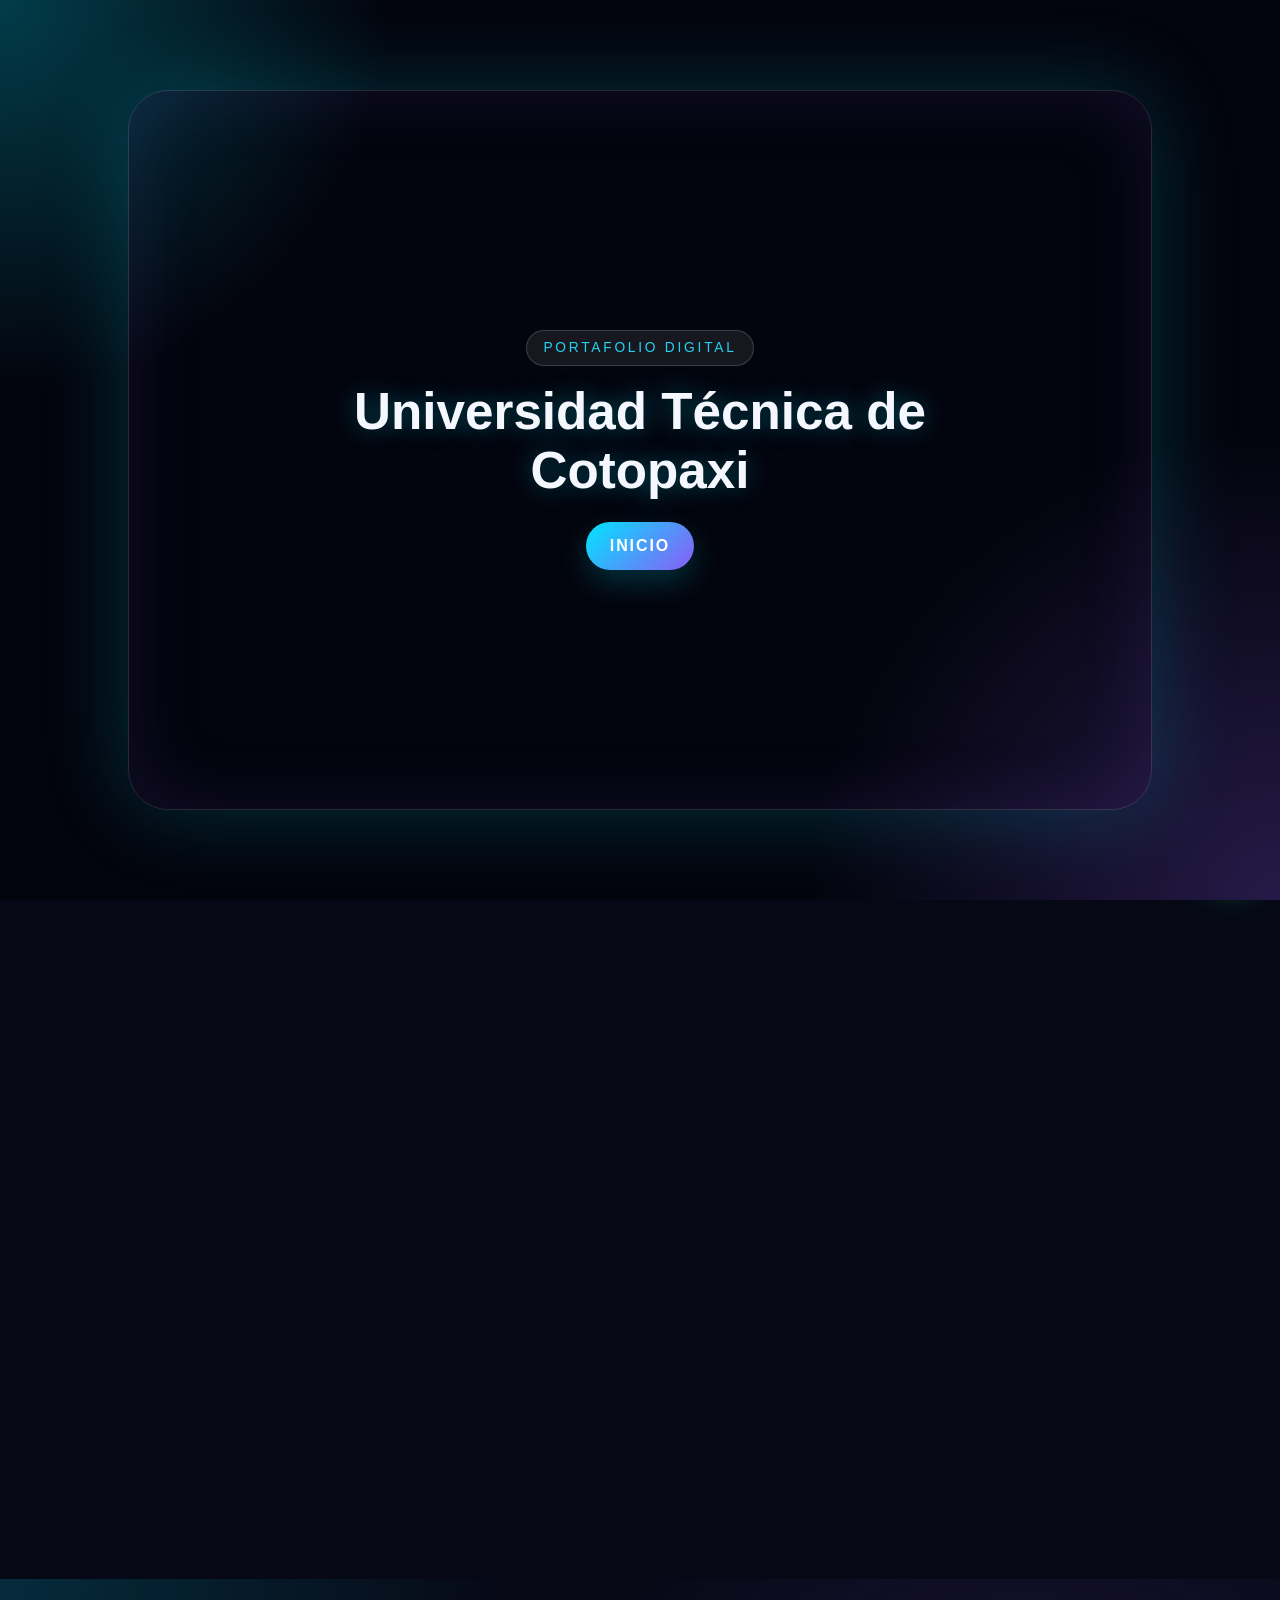
==== index.html @ c407925a "Primer intento" ====
<!DOCTYPE html>
<html lang="es">
  <head>
    <meta charset="UTF-8" />
    <meta name="viewport" content="width=device-width, initial-scale=1.0" />
    <meta name="description" content="Portafolio personal de Ingeniería en Software" />
    <title>Portafolio Personal</title>
    <link rel="stylesheet" href="style.css" />
  </head>
  <body>
    <canvas id="particles"></canvas>

    <section class="welcome-screen" aria-label="Pantalla de bienvenida">
      <div class="welcome-glow"></div>
      <div class="welcome-content reveal visible">
        <span class="welcome-badge">Portafolio digital</span>
        <h1>Universidad Técnica de Cotopaxi</h1>
        <button class="start-btn" type="button">INICIO</button>
      </div>
    </section>

    <div class="page-shell">
      <header class="main-header">
        <a class="brand" href="#inicio">Portafolio</a>
        <nav class="nav-links">
          <a href="#inicio">Inicio</a>
          <a href="#informacion">Información</a>
          <a href="#aprendizaje">Aprendizaje</a>
          <a href="#contacto">Contacto</a>
        </nav>
        <button class="theme-toggle" id="theme-toggle" type="button">Personalizar</button>
      </header>

      <div class="theme-panel" id="theme-panel">
        <h3>Selector de temas</h3>
        <label>
          Fondo
          <input id="background-color" type="color" />
        </label>
        <label>
          Botones
          <input id="button-color" type="color" />
        </label>
        <label>
          Texto
          <input id="text-color" type="color" />
        </label>
        <label>
          Tema
          <select id="theme-select">
            <option value="dark">Oscuro</option>
            <option value="light">Claro</option>
          </select>
        </label>
        <button id="save-theme" type="button">Guardar diseño</button>
      </div>

      <main id="inicio">
        <section class="section hero reveal">
          <div>
            <span class="eyebrow">Ingeniería en Software</span>
            <h2>Anthony Elian Satuquinga Tituaña</h2>
            <p class="career">Estudiante de Ingeniería en Software</p>
            <p class="university">Universidad Técnica de Cotopaxi</p>
            <p>
              Soy una persona apasionada por la tecnología, el desarrollo de software y la resolución de problemas mediante soluciones creativas .
            </p>
            <div class="hero-list">
              <div>📍 Ciudad: Pillaro, Ecuador</div>
              <div>📧 Correo: anthoy.satuquinga3982@utc.edu.ec</div>
              <div>📞 Teléfono: +593 998 618 385</div>
            </div>
            <div class="actions">
              <a class="btn" href="#informacion">Más información</a>
              <a class="btn secondary" href="#aprendizaje">Aprendizaje</a>
            </div>
          </div>

          <div class="hero-card">
            <div class="photo-frame">
              <span class="code-float code-1">&lt;/&gt;</span>
              <span class="code-float code-2">{ }</span>
              <span class="code-float code-3">npm</span>
              <div style="text-align:center; color:var(--muted);">
                <strong>Tu foto aquí</strong>
                <p style="margin-top:0.5rem;">Reemplaza esta sección con una imagen personal.</p>
              </div>
            </div>
            <div class="card-body">
              <h3>Información personal</h3>
              <ul>
                <li>• Nombre completo: Anthony Elian Satuquinga Tituaña</li>
                <li>• Carrera: Ingeniería en Software</li>
                <li>• Universidad: Universidad Técnica de Cotopaxi</li>
                <li>• Redes: GitHub • LinkedIn • Instagram</li>
              </ul>
            </div>
          </div>
        </section>

        <section class="section reveal" id="informacion">
          <div class="section-heading">
            <h2>Información personal</h2>
            <button class="btn" type="button" id="info-toggle">MÁS INFORMACIÓN</button>
          </div>
          <div class="info-grid" id="info-grid">
            <article class="info-card">
              <h3>Presentación personal</h3>
              <p>Me considero un estudiante comprometido, curioso y enfocado en construir soluciones tecnológicas útiles, limpias y eficientes.</p>
            </article>
            <article class="info-card">
              <h3>Objetivos</h3>
              <p>Desarrollar soluciones mediante programación, diseño de software y trabajo colaborativo para impactar positivamente en proyectos reales.</p>
            </article>
            <article class="info-card">
              <h3>Perfil profesional</h3>
              <p>Interés en backend, cyberseguridad, bases de datos y automatización con enfoque en calidad, seguridad y experiencia de usuario.</p>
            </article>
            <article class="info-card">
              <h3>Intereses</h3>
              <p>Inteligencia artificial, desarrollo web, ciberseguridad, arquitectura de software, innovación y emprendimiento tecnológico.</p>
            </article>
            <article class="info-card">
              <h3>Habilidades técnicas</h3>
              <p>HTML, CSS, JavaScript, Python, lógica de programación, pensamiento crítico, resolución de problemas y aprendizaje continuo.</p>
            </article>
            <article class="info-card">
              <h3>Lenguajes de programación</h3>
              <p>JavaScript, Python, Java, C++ y SQL.</p>
            </article>
            <article class="info-card">
              <h3>Bases de datos</h3>
              <p>MySQL, PostgreSQL y diseño de modelos relacionales.</p>
            </article>
            <article class="info-card">
              <h3>Herramientas utilizadas</h3>
              <p>VS Code, Git, GitHub, Figma, Node.js, Bootstrap y herramientas de gestión de proyectos.</p>
            </article>
          </div>
        </section>

        <section class="section reveal" id="aprendizaje">
          <div class="section-heading">
            <h2>Aprendizaje</h2>
            <button class="btn" type="button" id="unit-toggle-main">APRENDIZAJE</button>
          </div>
          <div class="unit-grid" id="unit-grid">
            <article class="unit-card">
              <h3>Unidad 1</h3>
              <p>Introducción a los fundamentos del desarrollo de software y la lógica computacional.</p>
              <button class="unit-toggle" data-target="unit1" type="button">Ver más</button>
              <div class="unit-details" id="unit1">
                <h4>Detalles de la unidad</h4>
                <ul>
                  <li>Introducción</li>
                  <li>Temas aprendidos</li>
                  <li>Actividades</li>
                  <li>Prácticas</li>
                  <li>Conclusiones</li>
                  <li>Evidencias</li>
                  <li>Imágenes</li>
                  <li>Archivos</li>
                </ul>
              </div>
            </article>

            <article class="unit-card">
              <h3>Unidad 2</h3>
              <p>Aplicación de metodologías y herramientas para construir soluciones más complejas.</p>
              <button class="unit-toggle" data-target="unit2" type="button">Ver más</button>
              <div class="unit-details" id="unit2">
                <h4>Detalles de la unidad</h4>
                <ul>
                  <li>Introducción</li>
                  <li>Temas aprendidos</li>
                  <li>Proyectos</li>
                  <li>Ejercicios</li>
                  <li>Conclusiones</li>
                  <li>Imágenes</li>
                  <li>Archivos</li>
                </ul>
              </div>
            </article>

            <article class="unit-card">
              <h3>Unidad 3</h3>
              <p>Desarrollo de proyectos integradores con enfoque en la presentación y documentación.</p>
              <button class="unit-toggle" data-target="unit3" type="button">Ver más</button>
              <div class="unit-details" id="unit3">
                <h4>Detalles de la unidad</h4>
                <ul>
                  <li>Introducción</li>
                  <li>Temas aprendidos</li>
                  <li>Proyecto final</li>
                  <li>Conclusiones</li>
                  <li>Galería</li>
                  <li>Documentos</li>
                </ul>
              </div>
            </article>
          </div>
        </section>

        <section class="section reveal" id="contacto">
          <div class="contact-card">
            <div>
              <h3>Contacto</h3>
              <p>Correo: anthony.satuquinga3982@utc.edu.ec</p>
              <p>Teléfono: +593 998 618 385</p>
              <p>Ciudad: Pillaro, Ecuador</p>
            </div>
            <a class="btn" href="https://wa.me/593998618385" target="_blank" rel="noopener">Contactar por WhatsApp</a>
          </div>
        </section>
      </main>
    </div>

    <a class="whatsapp-fab" href="https://wa.me/593998618385" target="_blank" rel="noopener" aria-label="Abrir WhatsApp">
      <svg viewBox="0 0 24 24" xmlns="http://www.w3.org/2000/svg">
        <path d="M17.472 14.382c-.297-.149-1.758-.867-2.03-.967-.272-.099-.47-.149-.669.149-.198.297-.768.967-.94 1.165-.173.198-.347.223-.644.074-.297-.149-1.255-.463-2.39-1.475-.883-.788-1.48-1.761-1.653-2.059-.173-.297-.018-.458.13-.606.134-.133.297-.347.446-.521.149-.174.199-.297.299-.495.099-.198.05-.372-.025-.521-.074-.149-.669-1.612-.916-2.207-.242-.579-.487-.5 -.669 -.51 -.173 -.008 -.372 -.01 -.571 -.01 -.198 0 -.52 .074 -.792 .372 -.272 .297 -1.04 1.016 -1.04 2.479 0 1.462 

    <script src="script.js"></script>
  </body>
</html>
---- style.css ----
/* Reset y variables globales */
:root {
  --bg: #060816;
  --bg-soft: rgba(7, 12, 25, 0.75);
  --panel: rgba(10, 18, 35, 0.72);
  --panel-strong: rgba(11, 22, 40, 0.85);
  --text: #f5f7ff;
  --muted: #94a3b8;
  --accent: #00e5ff;
  --accent-2: #8b5cf6;
  --accent-3: #22d3ee;
  --border: rgba(255, 255, 255, 0.14);
  --shadow: 0 24px 60px rgba(0, 0, 0, 0.35);
  --radius: 24px;
}

* {
  box-sizing: border-box;
  margin: 0;
  padding: 0;
}

html {
  scroll-behavior: smooth;
}

body {
  font-family: 'Segoe UI', Tahoma, Geneva, Verdana, sans-serif;
  color: var(--text);
  background:
    radial-gradient(circle at top left, rgba(0, 229, 255, 0.16), transparent 25%),
    radial-gradient(circle at 80% 20%, rgba(139, 92, 246, 0.2), transparent 30%),
    var(--bg);
  min-height: 100vh;
  overflow-x: hidden;
  transition: background 0.4s ease, color 0.4s ease;
}

body.light {
  --bg: #f4f7ff;
  --bg-soft: rgba(255, 255, 255, 0.75);
  --panel: rgba(255, 255, 255, 0.76);
  --panel-strong: rgba(247, 249, 255, 0.88);
  --text: #0c1124;
  --muted: #4b5871;
  --border: rgba(12, 17, 36, 0.14);
  --shadow: 0 20px 50px rgba(41, 65, 97, 0.16);
}

body::before {
  content: '';
  position: fixed;
  inset: 0;
  background-image:
    linear-gradient(rgba(255, 255, 255, 0.04) 1px, transparent 1px),
    linear-gradient(90deg, rgba(255, 255, 255, 0.04) 1px, transparent 1px);
  background-size: 36px 36px;
  mask-image: linear-gradient(to bottom, rgba(0, 0, 0, 0.8), transparent 90%);
  pointer-events: none;
  z-index: 0;
}

body::after {
  content: '';
  position: fixed;
  inset: 0;
  background: repeating-linear-gradient(120deg, transparent, transparent 35px, rgba(0, 229, 255, 0.03) 35px, rgba(0, 229, 255, 0.03) 36px);
  pointer-events: none;
  z-index: 0;
}

a {
  color: inherit;
  text-decoration: none;
}

button,
input,
select {
  font: inherit;
}

canvas#particles {
  position: fixed;
  inset: 0;
  width: 100%;
  height: 100%;
  z-index: 0;
  pointer-events: none;
  opacity: 0.9;
}

.welcome-screen {
  position: fixed;
  inset: 0;
  display: grid;
  place-items: center;
  background:
    radial-gradient(circle at top left, rgba(0, 229, 255, 0.25), transparent 25%),
    radial-gradient(circle at bottom right, rgba(139, 92, 246, 0.25), transparent 30%),
    #03040d;
  z-index: 20;
  transition: opacity 0.7s ease, visibility 0.7s ease;
}

body.welcome-done .welcome-screen {
  opacity: 0;
  visibility: hidden;
  pointer-events: none;
}

.welcome-glow {
  position: absolute;
  inset: 10%;
  border-radius: 40px;
  border: 1px solid rgba(255, 255, 255, 0.15);
  box-shadow: 0 0 90px rgba(0, 229, 255, 0.2), inset 0 0 80px rgba(139, 92, 246, 0.12);
  animation: pulseGlow 5s ease-in-out infinite;
}

.welcome-content {
  position: relative;
  text-align: center;
  padding: 3rem;
  max-width: 720px;
  z-index: 2;
}

.welcome-badge {
  display: inline-block;
  padding: 0.6rem 1rem;
  margin-bottom: 1rem;
  border-radius: 999px;
  border: 1px solid rgba(255, 255, 255, 0.16);
  background: rgba(255, 255, 255, 0.08);
  color: var(--accent-3);
  letter-spacing: 0.2em;
  text-transform: uppercase;
  font-size: 0.86rem;
}

.welcome-content h1 {
  font-size: clamp(2rem, 4vw, 3.4rem);
  margin-bottom: 1.4rem;
  text-shadow: 0 0 24px rgba(0, 229, 255, 0.35);
}

.start-btn,
.btn,
.unit-toggle,
.theme-toggle,
.theme-panel button {
  position: relative;
  overflow: hidden;
  border: none;
  cursor: pointer;
  transition: transform 0.25s ease, box-shadow 0.25s ease, background 0.25s ease;
}

.start-btn,
.btn {
  display: inline-flex;
  align-items: center;
  justify-content: center;
  gap: 0.6rem;
  background: linear-gradient(135deg, var(--accent), var(--accent-2));
  color: white;
  padding: 0.95rem 1.5rem;
  border-radius: 999px;
  box-shadow: 0 12px 30px rgba(0, 229, 255, 0.2);
  font-weight: 700;
  letter-spacing: 0.12em;
  text-transform: uppercase;
}

.start-btn:hover,
.btn:hover,
.unit-toggle:hover,
.theme-toggle:hover,
.theme-panel button:hover {
  transform: translateY(-3px) scale(1.01);
  box-shadow: 0 16px 36px rgba(0, 229, 255, 0.26);
}

.start-btn::before,
.btn::before,
.unit-toggle::before,
.theme-toggle::before,
.theme-panel button::before {
  content: '';
  position: absolute;
  inset: -2px;
  border-radius: inherit;
  background: linear-gradient(90deg, transparent, rgba(255, 255, 255, 0.28), transparent);
  transform: translateX(-120%);
  transition: transform 0.45s ease;
}

.start-btn:hover::before,
.btn:hover::before,
.unit-toggle:hover::before,
.theme-toggle:hover::before,
.theme-panel button:hover::before {
  transform: translateX(120%);
}

.page-shell {
  position: relative;
  z-index: 1;
  min-height: 100vh;
  opacity: 0;
  transform: translateY(22px);
  pointer-events: none;
  transition: opacity 0.8s ease, transform 0.8s ease;
}

body.welcome-done .page-shell {
  opacity: 1;
  transform: translateY(0);
  pointer-events: auto;
}

.main-header {
  position: fixed;
  top: 1rem;
  left: 50%;
  transform: translateX(-50%);
  width: min(1160px, calc(100% - 1.5rem));
  display: flex;
  align-items: center;
  justify-content: space-between;
  padding: 1rem 1.25rem;
  border: 1px solid var(--border);
  border-radius: 999px;
  background: rgba(5, 10, 24, 0.65);
  backdrop-filter: blur(20px);
  box-shadow: var(--shadow);
  z-index: 10;
}

.brand {
  font-size: 1rem;
  font-weight: 800;
  letter-spacing: 0.22em;
  text-transform: uppercase;
  color: var(--accent);
}

.nav-links {
  display: flex;
  gap: 1.2rem;
}

.nav-links a {
  color: var(--muted);
  font-size: 0.95rem;
  transition: color 0.25s ease;
}

.nav-links a:hover {
  color: var(--accent);
}

.theme-toggle {
  padding: 0.7rem 1rem;
  background: linear-gradient(135deg, rgba(0, 229, 255, 0.16), rgba(139, 92, 246, 0.16));
  border: 1px solid var(--border);
  color: var(--text);
  border-radius: 999px;
}

main {
  padding: 7rem 1rem 3rem;
  max-width: 1200px;
  margin: 0 auto;
}

.section {
  position: relative;
  padding: 4rem 1.2rem;
  margin: 1rem 0 2rem;
  border: 1px solid var(--border);
  border-radius: var(--radius);
  background: linear-gradient(135deg, rgba(255, 255, 255, 0.06), rgba(255, 255, 255, 0.03));
  box-shadow: var(--shadow);
  backdrop-filter: blur(18px);
  overflow: hidden;
}

.section::before {
  content: '';
  position: absolute;
  inset: -1px;
  border-radius: inherit;
  background: linear-gradient(120deg, rgba(0, 229, 255, 0.16), transparent 40%, rgba(139, 92, 246, 0.16));
  pointer-events: none;
}

.hero {
  display: grid;
  grid-template-columns: 1.15fr 0.85fr;
  gap: 1.6rem;
  padding-top: 3rem;
}

.eyebrow {
  display: inline-block;
  color: var(--accent);
  font-size: 0.85rem;
  letter-spacing: 0.3em;
  text-transform: uppercase;
  margin-bottom: 0.8rem;
}

.hero h2,
.section h2 {
  font-size: clamp(1.8rem, 3vw, 2.6rem);
  margin-bottom: 0.8rem;
}

.hero .career,
.hero .university {
  font-size: 1rem;
  color: var(--muted);
  margin-bottom: 0.3rem;
}

.hero p {
  line-height: 1.7;
}

.hero-list {
  display: grid;
  gap: 0.6rem;
  margin: 1.2rem 0 1.6rem;
  color: var(--muted);
}

.actions {
  display: flex;
  gap: 0.8rem;
  flex-wrap: wrap;
}

.btn.secondary {
  background: transparent;
  border: 1px solid var(--border);
  box-shadow: none;
}

.hero-card,
.contact-card,
.info-card,
.unit-card,
.theme-panel {
  position: relative;
  border: 1px solid var(--border);
  border-radius: var(--radius);
  background: var(--panel);
  box-shadow: var(--shadow);
  backdrop-filter: blur(20px);
}

.hero-card {
  padding: 1.2rem;
  overflow: hidden;
}

.hero-card::after {
  content: '';
  position: absolute;
  inset: 0;
  border-radius: inherit;
  background-image: linear-gradient(135deg, rgba(0, 229, 255, 0.08), transparent 35%, rgba(139, 92, 246, 0.1));
  pointer-events: none;
}

.photo-frame {
  position: relative;
  min-height: 280px;
  border-radius: 22px;
  border: 1px dashed rgba(255, 255, 255, 0.2);
  display: grid;
  place-items: center;
  background: linear-gradient(135deg, rgba(255, 255, 255, 0.08), rgba(255, 255, 255, 0.03));
  color: var(--muted);
  margin-bottom: 1rem;
  overflow: hidden;
}

.photo-frame::before {
  content: '';
  position: absolute;
  inset: 16px;
  border-radius: 16px;
  border: 1px solid rgba(0, 229, 255, 0.16);
}

.code-float {
  position: absolute;
  font-size: 1rem;
  color: rgba(0, 229, 255, 0.4);
  font-weight: 700;
  animation: drift 6s ease-in-out infinite;
}

.code-1 { top: 1rem; right: 1rem; }
.code-2 { bottom: 1rem; left: 1rem; animation-delay: 1.2s; }
.code-3 { top: 45%; right: 10%; animation-delay: 0.6s; }

.card-body h3 {
  margin-bottom: 0.8rem;
  font-size: 1.1rem;
}

.card-body ul {
  list-style: none;
  display: grid;
  gap: 0.6rem;
  color: var(--muted);
}

.section-heading {
  display: flex;
  align-items: center;
  justify-content: space-between;
  gap: 1rem;
  margin-bottom: 1.4rem;
  flex-wrap: wrap;
}

.info-grid,
.unit-grid {
  display: grid;
  gap: 1rem;
  grid-template-columns: repeat(2, minmax(0, 1fr));
}

.info-grid {
  max-height: 0;
  overflow: hidden;
  opacity: 0;
  transform: translateY(18px);
  transition: max-height 0.45s ease, opacity 0.45s ease, transform 0.45s ease;
}

.info-grid.active,
.unit-grid.active {
  max-height: 1400px;
  opacity: 1;
  transform: translateY(0);
}

.info-card,
.unit-card {
  padding: 1.2rem;
  min-height: 200px;
}

.info-card h3,
.unit-card h3 {
  margin-bottom: 0.8rem;
  color: var(--accent);
}

.unit-grid {
  grid-template-columns: repeat(3, minmax(0, 1fr));
  max-height: 0;
  overflow: hidden;
  opacity: 0;
  transform: translateY(18px);
  transition: max-height 0.5s ease, opacity 0.5s ease, transform 0.5s ease;
}

.unit-card {
  display: flex;
  flex-direction: column;
  justify-content: space-between;
  gap: 1rem;
}

.unit-card p {
  color: var(--muted);
  line-height: 1.7;
}

.unit-toggle {
  align-self: flex-start;
  padding: 0.75rem 1rem;
  border-radius: 999px;
  background: linear-gradient(135deg, rgba(0, 229, 255, 0.16), rgba(139, 92, 246, 0.16));
  color: var(--text);
  border: 1px solid var(--border);
}

.unit-details {
  display: none;
  margin-top: 0.9rem;
  padding: 1rem;
  border-radius: 18px;
  background: rgba(255, 255, 255, 0.05);
  border: 1px solid rgba(255, 255, 255, 0.12);
}

.unit-details.active {
  display: block;
  animation: fadeIn 0.35s ease;
}

.unit-details h4 {
  margin-bottom: 0.65rem;
  color: var(--accent-3);
}

.unit-details ul {
  list-style: disc;
  padding-left: 1.1rem;
  color: var(--muted);
  display: grid;
  gap: 0.45rem;
}

.contact-card {
  padding: 1.4rem;
  display: flex;
  justify-content: space-between;
  align-items: center;
  gap: 1rem;
  flex-wrap: wrap;
}

.contact-card p {
  color: var(--muted);
  margin-bottom: 0.4rem;
}

.whatsapp-fab {
  position: fixed;
  right: 1.2rem;
  bottom: 1.2rem;
  display: grid;
  place-items: center;
  width: 58px;
  height: 58px;
  border-radius: 50%;
  background: linear-gradient(135deg, #25d366, #128c7e);
  box-shadow: 0 12px 30px rgba(37, 211, 102, 0.35);
  z-index: 12;
  transition: transform 0.25s ease;
}

.whatsapp-fab:hover {
  transform: scale(1.06);
}

.whatsapp-fab svg {
  width: 30px;
  height: 30px;
  fill: white;
}

.theme-panel {
  position: fixed;
  right: 1.2rem;
  top: 5.5rem;
  padding: 1rem;
  width: min(300px, calc(100vw - 2rem));
  display: none;
  gap: 0.8rem;
  z-index: 15;
}

.theme-panel.open {
  display: grid;
}

.theme-panel h3 {
  margin-bottom: 0.3rem;
}

.theme-panel label {
  display: grid;
  gap: 0.25rem;
  color: var(--muted);
  font-size: 0.92rem;
}

.theme-panel input,
.theme-panel select {
  width: 100%;
  padding: 0.65rem 0.75rem;
  border-radius: 12px;
  border: 1px solid var(--border);
  background: rgba(255, 255, 255, 0.06);
  color: var(--text);
}

.theme-panel button {
  padding: 0.75rem 0.95rem;
  border-radius: 999px;
  background: linear-gradient(135deg, var(--accent), var(--accent-2));
  color: white;
}

.reveal {
  opacity: 0;
  transform: translateY(22px);
  transition: opacity 0.65s ease, transform 0.65s ease;
}

.reveal.visible {
  opacity: 1;
  transform: translateY(0);
}

@keyframes pulseGlow {
  0%, 100% { transform: scale(1); opacity: 0.95; }
  50% { transform: scale(1.02); opacity: 1; }
}

@keyframes drift {
  0%, 100% { transform: translateY(0px); }
  50% { transform: translateY(-10px); }
}

@keyframes fadeIn {
  from { opacity: 0; transform: translateY(8px); }
  to { opacity: 1; transform: translateY(0); }
}

@media (max-width: 900px) {
  .hero {
    grid-template-columns: 1fr;
  }

  .info-grid,
  .unit-grid {
    grid-template-columns: 1fr;
  }
}

@media (max-width: 700px) {
  .main-header {
    flex-wrap: wrap;
    gap: 0.75rem;
    border-radius: 24px;
  }

  .nav-links {
    width: 100%;
    justify-content: center;
    order: 3;
  }

  main {
    padding-top: 8.5rem;
  }

  .section {
    padding: 3rem 0.95rem;
  }

  .welcome-content {
    padding: 2rem 1rem;
  }

  .contact-card {
    align-items: flex-start;
  }
}
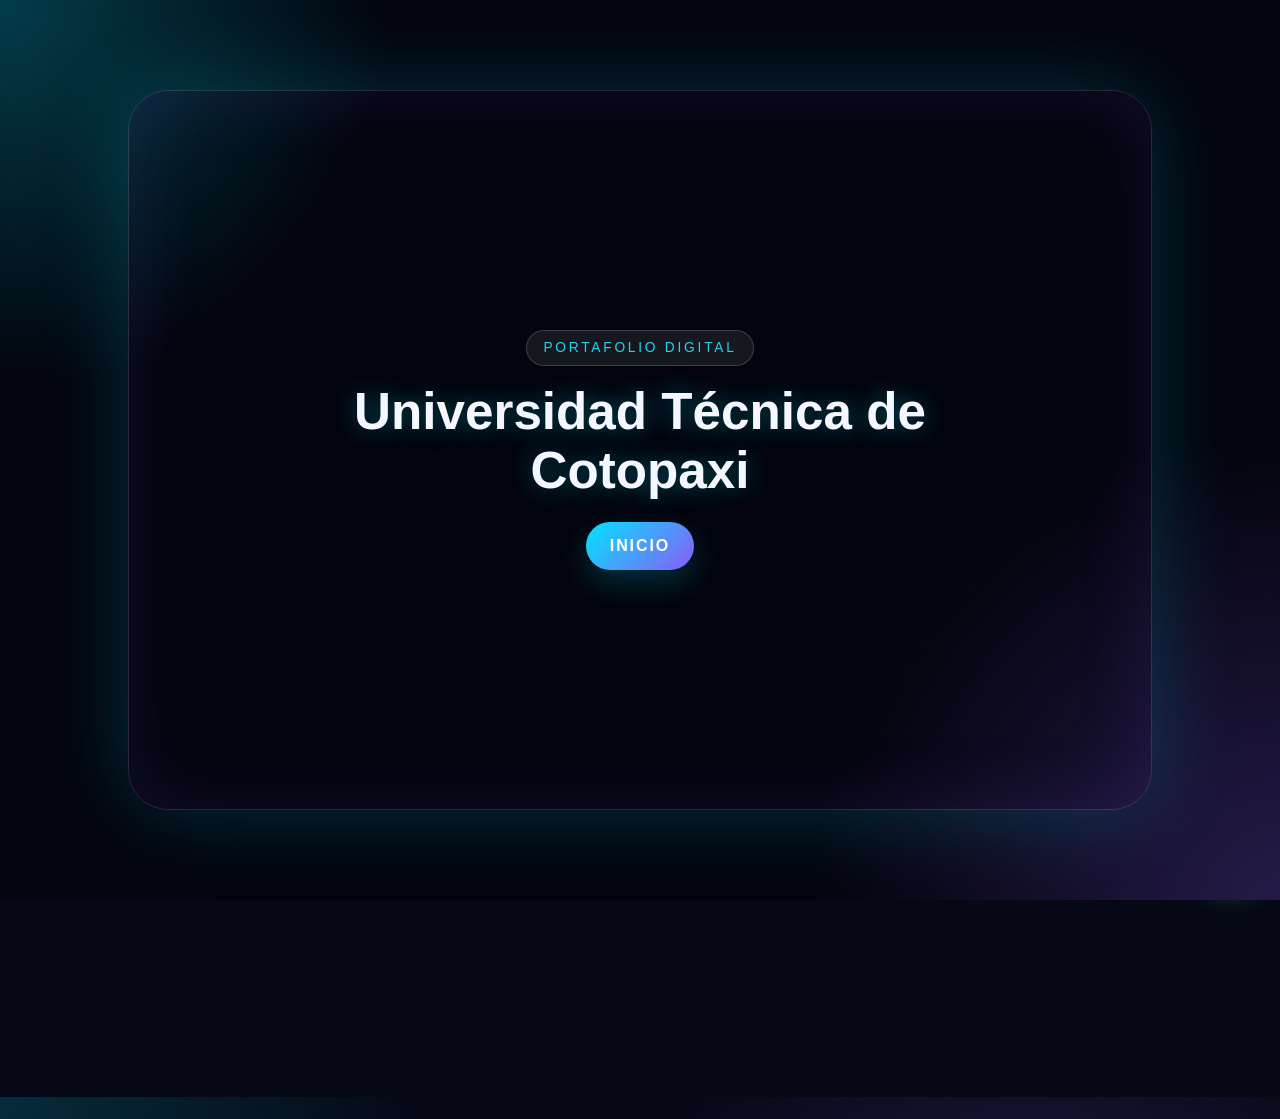
==== commit 66f9486b: "Confrimacion" ====
--- a/index.html
+++ b/index.html
@@ -21,12 +21,12 @@
 
     <div class="page-shell">
       <header class="main-header">
-        <a class="brand" href="#inicio">Portafolio</a>
+        <a class="brand" href="index.html#inicio">Portafolio</a>
         <nav class="nav-links">
-          <a href="#inicio">Inicio</a>
-          <a href="#informacion">Información</a>
-          <a href="#aprendizaje">Aprendizaje</a>
-          <a href="#contacto">Contacto</a>
+          <a href="index.html#inicio">Inicio</a>
+          <a href="informacion.html">Información</a>
+          <a href="aprendizaje.html">Aprendizaje</a>
+          <a href="index.html#contacto">Contacto</a>
         </nav>
         <button class="theme-toggle" id="theme-toggle" type="button">Personalizar</button>
       </header>
@@ -71,8 +71,8 @@
               <div>📞 Teléfono: +593 998 618 385</div>
             </div>
             <div class="actions">
-              <a class="btn" href="#informacion">Más información</a>
-              <a class="btn secondary" href="#aprendizaje">Aprendizaje</a>
+              <a class="btn" href="informacion.html">Más información</a>
+              <a class="btn secondary" href="aprendizaje.html">Aprendizaje</a>
             </div>
           </div>
 
@@ -98,108 +98,6 @@
           </div>
         </section>
 
-        <section class="section reveal" id="informacion">
-          <div class="section-heading">
-            <h2>Información personal</h2>
-            <button class="btn" type="button" id="info-toggle">MÁS INFORMACIÓN</button>
-          </div>
-          <div class="info-grid" id="info-grid">
-            <article class="info-card">
-              <h3>Presentación personal</h3>
-              <p>Me considero un estudiante comprometido, curioso y enfocado en construir soluciones tecnológicas útiles, limpias y eficientes.</p>
-            </article>
-            <article class="info-card">
-              <h3>Objetivos</h3>
-              <p>Desarrollar soluciones mediante programación, diseño de software y trabajo colaborativo para impactar positivamente en proyectos reales.</p>
-            </article>
-            <article class="info-card">
-              <h3>Perfil profesional</h3>
-              <p>Interés en backend, cyberseguridad, bases de datos y automatización con enfoque en calidad, seguridad y experiencia de usuario.</p>
-            </article>
-            <article class="info-card">
-              <h3>Intereses</h3>
-              <p>Inteligencia artificial, desarrollo web, ciberseguridad, arquitectura de software, innovación y emprendimiento tecnológico.</p>
-            </article>
-            <article class="info-card">
-              <h3>Habilidades técnicas</h3>
-              <p>HTML, CSS, JavaScript, Python, lógica de programación, pensamiento crítico, resolución de problemas y aprendizaje continuo.</p>
-            </article>
-            <article class="info-card">
-              <h3>Lenguajes de programación</h3>
-              <p>JavaScript, Python, Java, C++ y SQL.</p>
-            </article>
-            <article class="info-card">
-              <h3>Bases de datos</h3>
-              <p>MySQL, PostgreSQL y diseño de modelos relacionales.</p>
-            </article>
-            <article class="info-card">
-              <h3>Herramientas utilizadas</h3>
-              <p>VS Code, Git, GitHub, Figma, Node.js, Bootstrap y herramientas de gestión de proyectos.</p>
-            </article>
-          </div>
-        </section>
-
-        <section class="section reveal" id="aprendizaje">
-          <div class="section-heading">
-            <h2>Aprendizaje</h2>
-            <button class="btn" type="button" id="unit-toggle-main">APRENDIZAJE</button>
-          </div>
-          <div class="unit-grid" id="unit-grid">
-            <article class="unit-card">
-              <h3>Unidad 1</h3>
-              <p>Introducción a los fundamentos del desarrollo de software y la lógica computacional.</p>
-              <button class="unit-toggle" data-target="unit1" type="button">Ver más</button>
-              <div class="unit-details" id="unit1">
-                <h4>Detalles de la unidad</h4>
-                <ul>
-                  <li>Introducción</li>
-                  <li>Temas aprendidos</li>
-                  <li>Actividades</li>
-                  <li>Prácticas</li>
-                  <li>Conclusiones</li>
-                  <li>Evidencias</li>
-                  <li>Imágenes</li>
-                  <li>Archivos</li>
-                </ul>
-              </div>
-            </article>
-
-            <article class="unit-card">
-              <h3>Unidad 2</h3>
-              <p>Aplicación de metodologías y herramientas para construir soluciones más complejas.</p>
-              <button class="unit-toggle" data-target="unit2" type="button">Ver más</button>
-              <div class="unit-details" id="unit2">
-                <h4>Detalles de la unidad</h4>
-                <ul>
-                  <li>Introducción</li>
-                  <li>Temas aprendidos</li>
-                  <li>Proyectos</li>
-                  <li>Ejercicios</li>
-                  <li>Conclusiones</li>
-                  <li>Imágenes</li>
-                  <li>Archivos</li>
-                </ul>
-              </div>
-            </article>
-
-            <article class="unit-card">
-              <h3>Unidad 3</h3>
-              <p>Desarrollo de proyectos integradores con enfoque en la presentación y documentación.</p>
-              <button class="unit-toggle" data-target="unit3" type="button">Ver más</button>
-              <div class="unit-details" id="unit3">
-                <h4>Detalles de la unidad</h4>
-                <ul>
-                  <li>Introducción</li>
-                  <li>Temas aprendidos</li>
-                  <li>Proyecto final</li>
-                  <li>Conclusiones</li>
-                  <li>Galería</li>
-                  <li>Documentos</li>
-                </ul>
-              </div>
-            </article>
-          </div>
-        </section>
 
         <section class="section reveal" id="contacto">
           <div class="contact-card">
@@ -217,7 +115,9 @@
 
     <a class="whatsapp-fab" href="https://wa.me/593998618385" target="_blank" rel="noopener" aria-label="Abrir WhatsApp">
       <svg viewBox="0 0 24 24" xmlns="http://www.w3.org/2000/svg">
-        <path d="M17.472 14.382c-.297-.149-1.758-.867-2.03-.967-.272-.099-.47-.149-.669.149-.198.297-.768.967-.94 1.165-.173.198-.347.223-.644.074-.297-.149-1.255-.463-2.39-1.475-.883-.788-1.48-1.761-1.653-2.059-.173-.297-.018-.458.13-.606.134-.133.297-.347.446-.521.149-.174.199-.297.299-.495.099-.198.05-.372-.025-.521-.074-.149-.669-1.612-.916-2.207-.242-.579-.487-.5 -.669 -.51 -.173 -.008 -.372 -.01 -.571 -.01 -.198 0 -.52 .074 -.792 .372 -.272 .297 -1.04 1.016 -1.04 2.479 0 1.462 
+        <path d="M17.472 14.382c-.297-.149-1.758-.867-2.03-.967-.272-.099-.47-.149-.669.149-.198.297-.768.967-.94 1.165-.173.198-.347.223-.644.074-.297-.149-1.255-.463-2.39-1.475-.883-.788-1.48-1.761-1.653-2.059-.173-.297-.018-.458.13-.606.134-.133.297-.347.446-.521.149-.174.199-.297.299-.495.099-.198.05-.372-.025-.521-.074-.149-.669-1.612-.916-2.207-.242-.579-.487-.5-.669-.51-.173-.008-.372-.01-.571-.01-.198 0-.52.074-.792.372-.272.297-1.04 1.016-1.04 2.479 0 1.462 1.065 2.875 1.213 3.073.149.198 2.099 3.2 5.076 4.487.709.306 1.262.49 1.694.626.712.227 1.36.195 1.873.118.572-.085 1.758-.719 2.006-1.413.248-.694.248-1.289.174-1.413-.074-.123-.272-.198-.57-.347z"></path>
+      </svg>
+    </a>
 
     <script src="script.js"></script>
   </body>
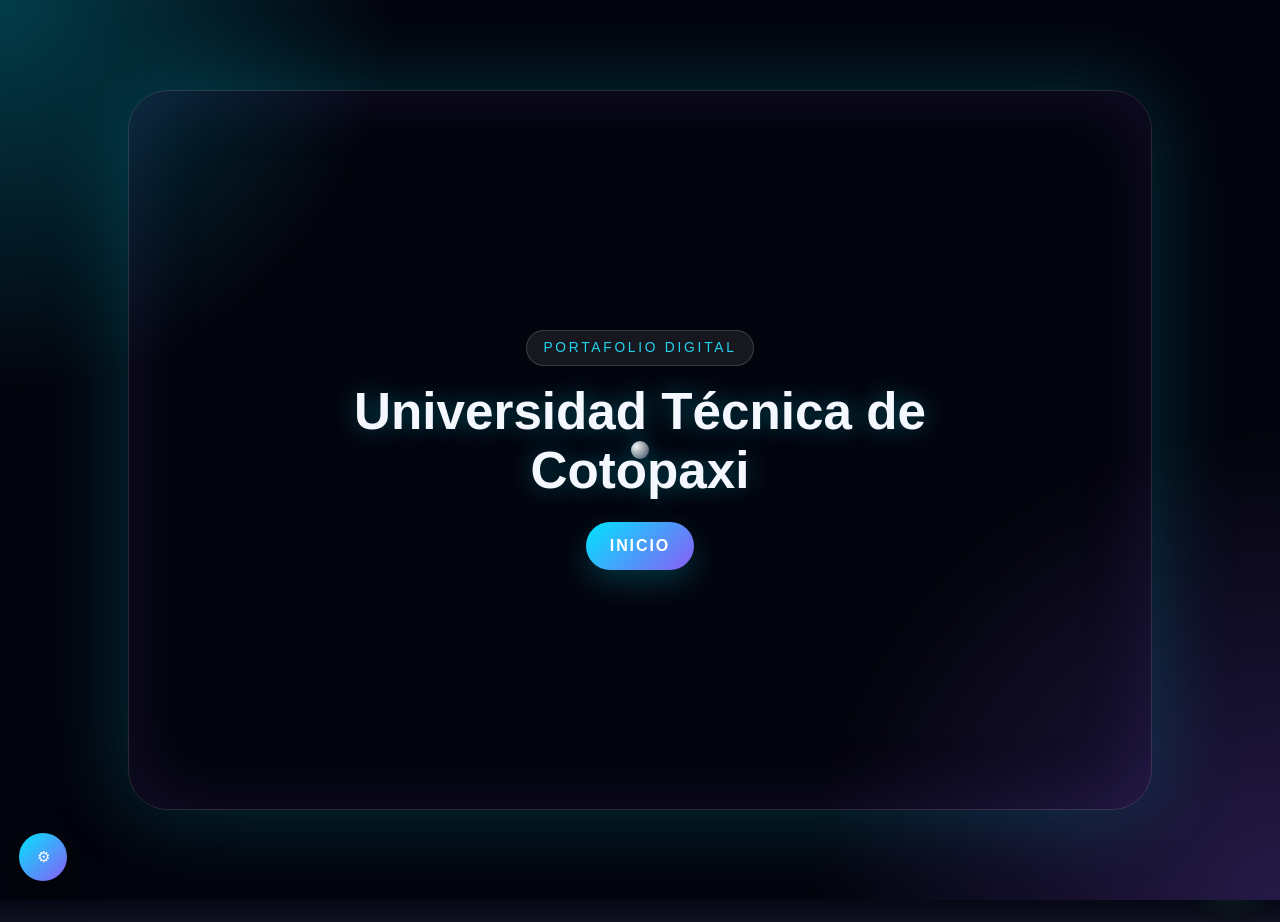
==== commit dd95caf8: "ingreso 3" ====
--- a/index.html
+++ b/index.html
@@ -65,51 +65,27 @@
             <p>
               Soy una persona apasionada por la tecnología, el desarrollo de software y la resolución de problemas mediante soluciones creativas .
             </p>
-            <div class="hero-list">
-              <div>📍 Ciudad: Pillaro, Ecuador</div>
-              <div>📧 Correo: anthoy.satuquinga3982@utc.edu.ec</div>
-              <div>📞 Teléfono: +593 998 618 385</div>
-            </div>
             <div class="actions">
               <a class="btn" href="informacion.html">Más información</a>
               <a class="btn secondary" href="aprendizaje.html">Aprendizaje</a>
             </div>
           </div>
-
           <div class="hero-card">
             <div class="photo-frame">
-              <span class="code-float code-1">&lt;/&gt;</span>
-              <span class="code-float code-2">{ }</span>
-              <span class="code-float code-3">npm</span>
               <div style="text-align:center; color:var(--muted);">
-                <strong>Tu foto aquí</strong>
-                <p style="margin-top:0.5rem;">Reemplaza esta sección con una imagen personal.</p>
+                <strong>Imagen / Banner</strong>
+                <p style="margin-top:0.5rem;">Visita la sección de Información para ver detalles personales.</p>
               </div>
             </div>
             <div class="card-body">
-              <h3>Información personal</h3>
-              <ul>
-                <li>• Nombre completo: Anthony Elian Satuquinga Tituaña</li>
-                <li>• Carrera: Ingeniería en Software</li>
-                <li>• Universidad: Universidad Técnica de Cotopaxi</li>
-                <li>• Redes: GitHub • LinkedIn • Instagram</li>
-              </ul>
+              <h3>Resumen</h3>
+              <p style="color:var(--muted);">Estudiante de Ingeniería en Software — explora <a href="informacion.html">Información</a> para ver presentación, educación y más.</p>
             </div>
           </div>
         </section>
 
 
-        <section class="section reveal" id="contacto">
-          <div class="contact-card">
-            <div>
-              <h3>Contacto</h3>
-              <p>Correo: anthony.satuquinga3982@utc.edu.ec</p>
-              <p>Teléfono: +593 998 618 385</p>
-              <p>Ciudad: Pillaro, Ecuador</p>
-            </div>
-            <a class="btn" href="https://wa.me/593998618385" target="_blank" rel="noopener">Contactar por WhatsApp</a>
-          </div>
-        </section>
+        <!-- Contact moved to informacion.html -->
       </main>
     </div>
 
--- a/style.css
+++ b/style.css
@@ -628,6 +628,21 @@
   to { opacity: 1; transform: translateY(0); }
 }
 
+/* Transiciones entre páginas */
+body.page-enter .page-shell {
+  opacity: 1 !important;
+  transform: translateY(0) !important;
+  pointer-events: auto !important;
+  transition: opacity 0.45s ease, transform 0.45s ease;
+}
+
+body.page-exit .page-shell {
+  opacity: 0 !important;
+  transform: translateY(12px) !important;
+  pointer-events: none !important;
+  transition: opacity 0.35s ease, transform 0.35s ease;
+}
+
 @media (max-width: 900px) {
   .hero {
     grid-template-columns: 1fr;
@@ -668,3 +683,190 @@
     align-items: flex-start;
   }
 }
+
+/* ========================
+   Visual Enhancements
+   ======================== */
+
+/* Glassmorphism base for panels */
+.hero-card,
+.contact-card,
+.info-card,
+.unit-card,
+.theme-panel,
+.section {
+  background: linear-gradient(180deg, rgba(255,255,255,0.03), rgba(255,255,255,0.01));
+  border: 1px solid rgba(255,255,255,0.06);
+  box-shadow: 0 8px 30px rgba(12, 16, 32, 0.55), 0 2px 8px rgba(0,0,0,0.35);
+  backdrop-filter: blur(10px) saturate(120%);
+}
+
+/* Glow accents */
+.brand,
+.eyebrow,
+.unit-card h3,
+.info-card h3 {
+  text-shadow: 0 4px 28px rgba(139,92,246,0.22), 0 2px 12px rgba(0,229,255,0.12);
+}
+
+/* Luminous borders */
+.main-header {
+  border: 1px solid rgba(0,229,255,0.08);
+  box-shadow: 0 20px 60px rgba(0, 229, 255, 0.06), 0 8px 30px rgba(139,92,246,0.03);
+}
+
+/* Futuristic background lines */
+body::before {
+  background-image:
+    linear-gradient(rgba(255, 255, 255, 0.02) 1px, transparent 1px),
+    linear-gradient(90deg, rgba(255, 255, 255, 0.02) 1px, transparent 1px),
+    linear-gradient(180deg, rgba(0,229,255,0.03), transparent 10%),
+    repeating-linear-gradient(90deg, rgba(139,92,246,0.02), rgba(139,92,246,0.02) 2px, transparent 3px, transparent 40px);
+  background-size: 36px 36px, 36px 36px, cover, 100% 100%;
+}
+
+/* Modern shadows and depth for cards */
+.unit-card {
+  transition: transform 0.45s cubic-bezier(.2,.9,.2,1), box-shadow 0.35s ease;
+  transform-origin: center;
+}
+
+.unit-card:hover {
+  transform: translateY(-10px) rotateX(4deg) scale(1.02);
+  box-shadow: 0 30px 80px rgba(0,0,0,0.45), 0 6px 24px rgba(0,229,255,0.06);
+}
+
+/* Hover 3D for buttons */
+.btn,
+.start-btn,
+.theme-toggle {
+  transform-style: preserve-3d;
+}
+
+.btn:hover,
+.start-btn:hover,
+.theme-toggle:hover {
+  transform: translateZ(6px) translateY(-4px);
+}
+
+/* Scrollbar personalizado */
+::-webkit-scrollbar { width: 12px; height: 12px; }
+::-webkit-scrollbar-track { background: rgba(255,255,255,0.02); border-radius: 999px; }
+::-webkit-scrollbar-thumb {
+  background: linear-gradient(180deg, rgba(0,229,255,0.22), rgba(139,92,246,0.18));
+  border-radius: 999px;
+  border: 3px solid rgba(0,0,0,0.03);
+}
+
+/* Custom cursor */
+:root { --cursor-size: 18px; }
+body { cursor: none; }
+#custom-cursor {
+  position: fixed;
+  width: var(--cursor-size);
+  height: var(--cursor-size);
+  border-radius: 50%;
+  pointer-events: none;
+  transform: translate(-50%, -50%);
+  z-index: 9999;
+  mix-blend-mode: screen;
+  transition: width 0.18s ease, height 0.18s ease, background 0.18s ease, transform 0.12s linear;
+  box-shadow: 0 0 18px rgba(0,229,255,0.28), 0 0 36px rgba(139,92,246,0.12);
+  background: radial-gradient(circle at 30% 30%, rgba(255,255,255,0.95), rgba(255,255,255,0.15)), linear-gradient(90deg, rgba(0,229,255,0.16), rgba(139,92,246,0.12));
+}
+
+#custom-cursor.hover {
+  width: 44px; height: 44px; transform: translate(-50%, -50%) scale(1.02);
+  box-shadow: 0 0 28px rgba(0,229,255,0.45), 0 0 56px rgba(139,92,246,0.22);
+}
+
+/* Utility animations */
+.fade-in { animation: fadeIn 0.6s ease both; }
+.slide-up { animation: slideUp 0.6s cubic-bezier(.2,.9,.2,1) both; }
+.zoom-in { animation: zoomIn 0.5s cubic-bezier(.2,.9,.2,1) both; }
+
+@keyframes slideUp { from { opacity: 0; transform: translateY(18px); } to { opacity:1; transform: translateY(0); } }
+@keyframes zoomIn { from { opacity:0; transform: scale(0.96); } to { opacity:1; transform: scale(1); } }
+
+/* RGB elegant accent animation */
+.rgb-accent { background: linear-gradient(90deg, rgba(0,229,255,0.2), rgba(139,92,246,0.18)); }
+.glow-bar {
+  position: absolute; inset: auto 0 0 0; height: 6px; border-radius: 6px; z-index: 2;
+  background: linear-gradient(90deg, rgba(0,229,255,0.95), rgba(139,92,246,0.9));
+  box-shadow: 0 6px 30px rgba(0,229,255,0.08), 0 0 80px rgba(139,92,246,0.04);
+}
+
+/* Cyberpunk overlay */
+.cyber-overlay {
+  position: fixed; inset: 0; pointer-events: none; z-index: 0;
+  background-image: radial-gradient(ellipse at 10% 20%, rgba(255,0,128,0.03), transparent 8%), radial-gradient(ellipse at 90% 80%, rgba(0,229,255,0.03), transparent 12%);
+  mix-blend-mode: screen; opacity: 0.9;
+}
+
+/* Thin futuristic lines */
+.page-shell::after {
+  content: '';
+  position: absolute;
+  inset: 0;
+  background-image: linear-gradient(90deg, rgba(0,229,255,0.02) 1px, transparent 1px), linear-gradient(180deg, rgba(139,92,246,0.02) 1px, transparent 1px);
+  background-size: 200px 200px, 200px 200px;
+  pointer-events: none;
+}
+
+/* Ensure responsiveness remains */
+@media (max-width: 900px) {
+  :root { --cursor-size: 14px; }
+  .unit-grid { grid-template-columns: 1fr; }
+}
+
+/* Preset panel (floating) */
+.preset-panel {
+  position: fixed;
+  left: 1.2rem;
+  bottom: 1.2rem;
+  z-index: 9998;
+  font-size: 0.95rem;
+}
+.preset-toggle {
+  width: 48px; height: 48px; border-radius: 50%; border: none; cursor: pointer;
+  background: linear-gradient(135deg, var(--accent), var(--accent-2)); color: #fff;
+  box-shadow: 0 12px 40px rgba(0,0,0,0.45);
+}
+.preset-body {
+  display: none; width: 320px; padding: 0.9rem; margin-top: 0.6rem; border-radius: 14px;
+  background: linear-gradient(180deg, rgba(10,12,20,0.85), rgba(10,12,20,0.72)); border:1px solid rgba(255,255,255,0.06);
+  backdrop-filter: blur(8px) saturate(120%);
+}
+.preset-body.open { display: block; }
+.preset-body h3 { margin: 0.4rem 0; color: var(--muted); }
+.preset-themes, .preset-bgs { display:flex; flex-wrap:wrap; gap:0.45rem; }
+.preset-theme, .preset-bg { padding:0.45rem 0.6rem; border-radius: 10px; border:1px solid rgba(255,255,255,0.04); background: rgba(255,255,255,0.02); color:var(--text); cursor:pointer; }
+.preset-theme:hover, .preset-bg:hover { transform: translateY(-4px); box-shadow: 0 12px 30px rgba(0,0,0,0.45); }
+
+/* Background presets */
+.bg-espacio {
+  background: radial-gradient(ellipse at 20% 10%, #0b1020 0%, transparent 25%), linear-gradient(180deg, #020617 0%, #05122a 60%);
+}
+.bg-galaxia {
+  background: radial-gradient(circle at 10% 30%, rgba(255,0,128,0.04), transparent 8%), linear-gradient(180deg, #050017 0%, #13032a 60%);
+}
+.bg-circuitos {
+  background: linear-gradient(180deg, #02040a 0%, #051022 60%), repeating-linear-gradient(0deg, rgba(0,229,255,0.02), rgba(0,229,255,0.02) 1px, transparent 1px, transparent 24px);
+}
+.bg-tecnologia {
+  background: linear-gradient(180deg, #070a14 0%, #0b1422 60%), radial-gradient(circle at 90% 10%, rgba(139,92,246,0.03), transparent 10%);
+}
+.bg-cyberpunk {
+  background: radial-gradient(circle at 85% 10%, rgba(255,0,128,0.05), transparent 8%), linear-gradient(180deg, #050006 0%, #170a12 60%);
+}
+.bg-aurora {
+  background: linear-gradient(180deg, #021017 0%, #06122b 60%), radial-gradient(circle at 10% 80%, rgba(0,229,255,0.04), transparent 8%);
+}
+.bg-minimalista {
+  background: linear-gradient(180deg, var(--bg), rgba(0,0,0,0) 60%);
+}
+
+/* RGB animated background */
+@keyframes rgbShift { 0% { filter: hue-rotate(0deg);} 50% { filter: hue-rotate(60deg);} 100% { filter: hue-rotate(360deg);} }
+.rgb-animated { animation: rgbShift 8s linear infinite; }
+
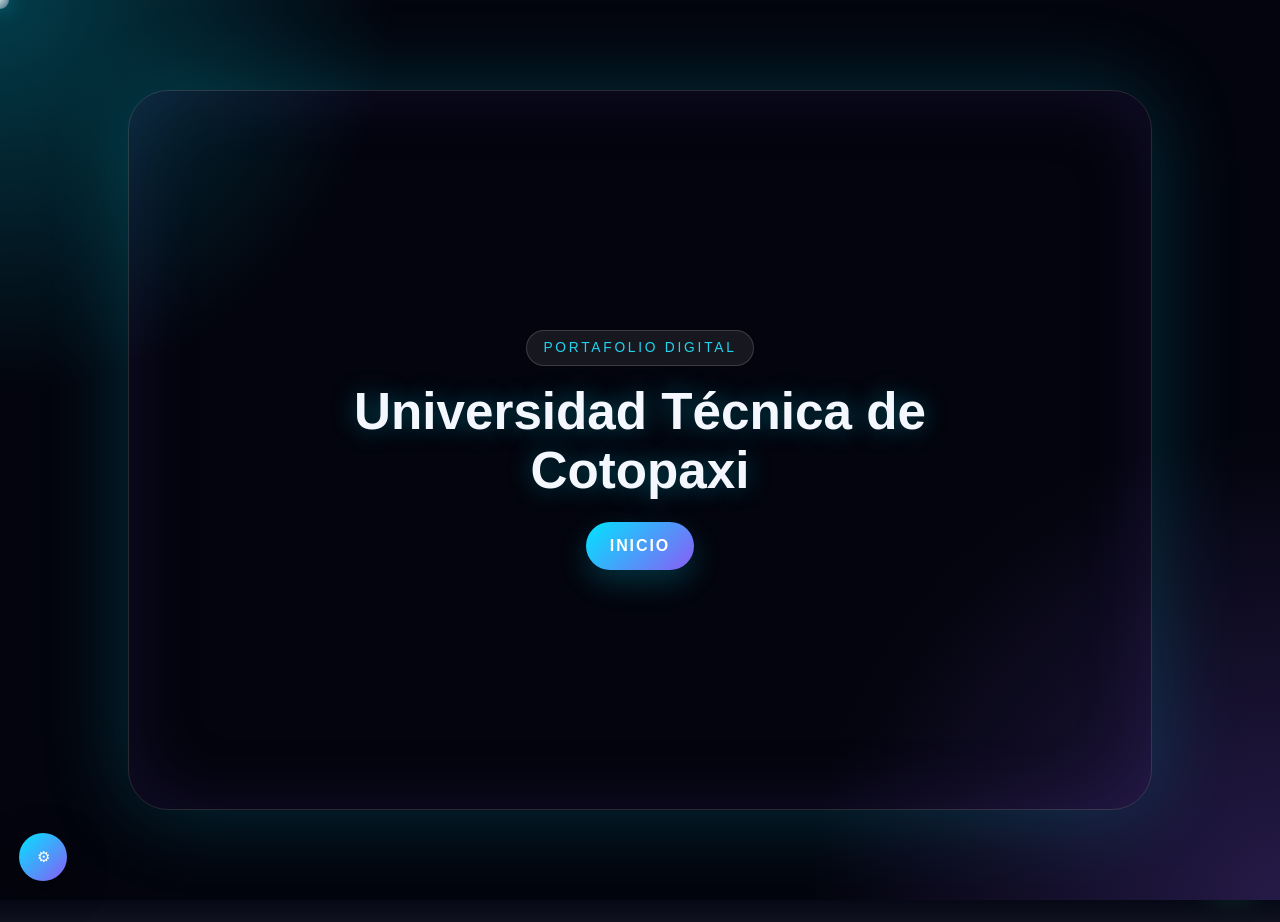
==== commit 167091d6: "Ingreso 7" ====
--- a/index.html
+++ b/index.html
@@ -14,7 +14,7 @@
       <div class="welcome-glow"></div>
       <div class="welcome-content reveal visible">
         <span class="welcome-badge">Portafolio digital</span>
-        <h1>Universidad Técnica de Cotopaxi</h1>
+        <h1 id="site-title">Universidad Técnica de Cotopaxi</h1>
         <button class="start-btn" type="button">INICIO</button>
       </div>
     </section>
@@ -95,6 +95,12 @@
       </svg>
     </a>
 
+    <!-- Datos y configuración -->
+    <script src="data/personal.js"></script>
+    <script src="data/config.js"></script>
+    <script src="data/unidad1.js"></script>
+    <script src="data/unidad2.js"></script>
+    <script src="data/unidad3.js"></script>
     <script src="script.js"></script>
   </body>
 </html>
--- a/style.css
+++ b/style.css
@@ -819,6 +819,35 @@
   .unit-grid { grid-template-columns: 1fr; }
 }
 
+/* Estilos para tarjetas grandes en aprendizaje */
+.unit-cards {
+  display: grid;
+  grid-template-columns: repeat(3, 1fr);
+  gap: 1.2rem;
+}
+.unit-card.large {
+  min-height: 360px;
+  display: flex;
+  flex-direction: column;
+  overflow: hidden;
+  border-radius: 18px;
+}
+.unit-card.large .card-media { position: relative; height: 220px; overflow: hidden; }
+.unit-card.large .card-media img { width: 100%; height: 100%; object-fit: cover; display: block; transition: transform 0.6s ease; }
+.unit-card.large .card-body { padding: 1.05rem; display:flex; flex-direction:column; gap:0.6rem; }
+.unit-card.large .actions { margin-top: auto; display:flex; justify-content:flex-end; }
+.glow-card { border: 1px solid rgba(0,229,255,0.06); box-shadow: 0 18px 70px rgba(12,16,32,0.55); transition: transform 0.45s cubic-bezier(.2,.9,.2,1), box-shadow 0.35s ease; }
+.glow-card .card-media::after { content: ''; position:absolute; inset:0; background: linear-gradient(180deg, rgba(255,255,255,0.02), rgba(0,0,0,0.08)); mix-blend-mode: overlay; pointer-events:none; }
+.unit-card.large:hover .card-media img { transform: scale(1.06) translateY(-6px); }
+.unit-card.large:hover { transform: translateY(-12px) rotateX(5deg) scale(1.02); box-shadow: 0 40px 100px rgba(0,0,0,0.55), 0 8px 40px rgba(0,229,255,0.08); }
+
+@media (max-width: 1100px) {
+  .unit-cards { grid-template-columns: repeat(2, 1fr); }
+}
+@media (max-width: 700px) {
+  .unit-cards { grid-template-columns: 1fr; }
+}
+
 /* Preset panel (floating) */
 .preset-panel {
   position: fixed;
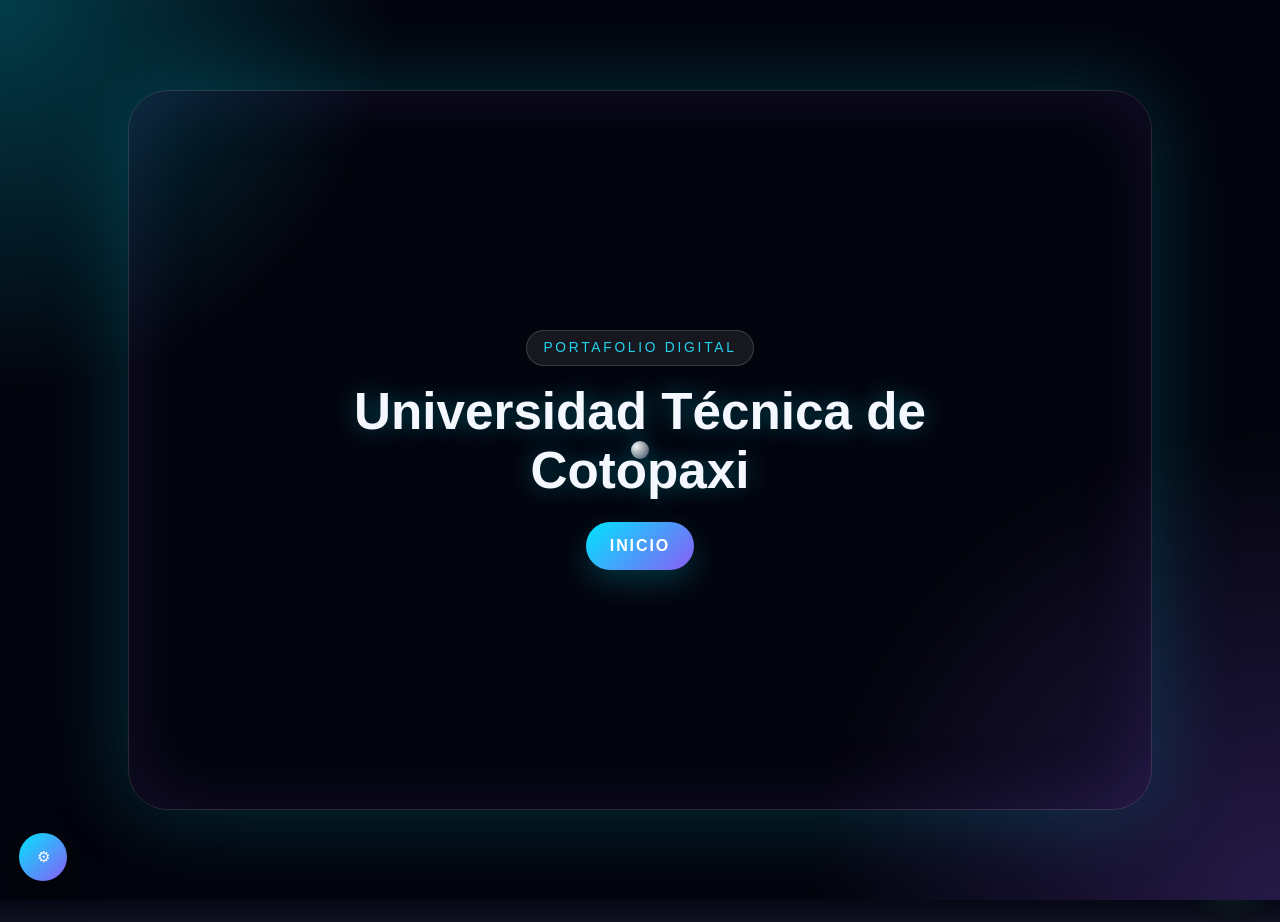
==== commit 1c42e615: "Cambio de informacion" ====
--- a/index.html
+++ b/index.html
@@ -63,7 +63,7 @@
             <p class="career">Estudiante de Ingeniería en Software</p>
             <p class="university">Universidad Técnica de Cotopaxi</p>
             <p>
-              Soy una persona apasionada por la tecnología, el desarrollo de software y la resolución de problemas mediante soluciones creativas .
+              Mi nombre es Anthony Elian Satuquinga Tituaña y tengo 18 años. Realicé mis estudios en la Unidad Educativa Félix Valencia y culmine el bachillerato en “Electromecánica Automotriz” en la Unidad Educativa Juan Abel Echeverría
             </p>
             <div class="actions">
               <a class="btn" href="informacion.html">Más información</a>
--- a/style.css
+++ b/style.css
@@ -47,31 +47,17 @@
   --shadow: 0 20px 50px rgba(41, 65, 97, 0.16);
 }
 
-body::before {
-  content: '';
-  position: fixed;
-  inset: 0;
-  background-image:
-    linear-gradient(rgba(255, 255, 255, 0.04) 1px, transparent 1px),
-    linear-gradient(90deg, rgba(255, 255, 255, 0.04) 1px, transparent 1px);
-  background-size: 36px 36px;
-  mask-image: linear-gradient(to bottom, rgba(0, 0, 0, 0.8), transparent 90%);
-  pointer-events: none;
-  z-index: 0;
-}
-
-body::after {
-  content: '';
-  position: fixed;
-  inset: 0;
-  background: repeating-linear-gradient(120deg, transparent, transparent 35px, rgba(0, 229, 255, 0.03) 35px, rgba(0, 229, 255, 0.03) 36px);
-  pointer-events: none;
-  z-index: 0;
-}
+/* background grid/overlay handled later in file to avoid duplicate declarations */
 
 a {
   color: inherit;
   text-decoration: none;
+}
+
+/* Accessibility: visible focus outline for keyboard users */
+a:focus, button:focus, input:focus, select:focus {
+  outline: 3px solid rgba(0,229,255,0.14);
+  outline-offset: 3px;
 }
 
 button,
@@ -436,6 +422,13 @@
   grid-template-columns: repeat(2, minmax(0, 1fr));
 }
 
+#profile-grid {
+  display: block;
+  max-height: none;
+  opacity: 1;
+  transform: none;
+}
+
 .info-grid {
   max-height: 0;
   overflow: hidden;
@@ -455,6 +448,261 @@
 .unit-card {
   padding: 1.2rem;
   min-height: 200px;
+}
+
+.profile-card {
+  padding: 1.4rem;
+}
+
+.profile-card-grid {
+  display: grid;
+  grid-template-columns: minmax(220px, 320px) 1fr;
+  gap: 1.2rem;
+  align-items: center;
+}
+
+.profile-avatar {
+  border-radius: 24px;
+  overflow: hidden;
+  border: 1px solid rgba(255, 255, 255, 0.12);
+  background: rgba(255, 255, 255, 0.04);
+}
+
+.profile-avatar img {
+  width: 100%;
+  display: block;
+}
+
+.profile-card-info h2 {
+  margin: 0;
+  font-size: clamp(1.8rem, 2.2vw, 2.6rem);
+}
+
+.profile-card-info .headline {
+  margin: 0.9rem 0 1.4rem;
+  color: var(--muted);
+  line-height: 1.6;
+}
+
+.profile-meta {
+  display: grid;
+  grid-template-columns: repeat(2, minmax(0, 1fr));
+  gap: 0.85rem;
+}
+
+.profile-meta-item {
+  padding: 1rem 1.1rem;
+  border-radius: 16px;
+  border: 1px solid rgba(255, 255, 255, 0.08);
+  background: rgba(255, 255, 255, 0.04);
+  color: var(--muted);
+}
+
+.profile-meta-item strong {
+  display: block;
+  margin-bottom: 0.4rem;
+  color: var(--accent);
+}
+
+.profile-actions {
+  display: flex;
+  flex-wrap: wrap;
+  gap: 0.8rem;
+  margin-top: 1.4rem;
+}
+
+.info-section {
+  margin-top: 1.6rem;
+}
+
+.education-grid,
+.hobbies-grid,
+.skills-grid,
+.gallery-grid {
+  display: grid;
+  grid-template-columns: repeat(auto-fit, minmax(220px, 1fr));
+  gap: 1rem;
+  margin-top: 1rem;
+}
+
+.edu-card,
+.hobby-card,
+.contact-card,
+.gallery-card {
+  transition: transform 0.28s ease, box-shadow 0.28s ease;
+}
+
+.edu-card:hover,
+.hobby-card:hover,
+.contact-card:hover,
+.gallery-card:hover {
+  transform: translateY(-4px);
+  box-shadow: 0 22px 55px rgba(0, 229, 255, 0.12);
+}
+
+.edu-card-icon,
+.hobby-icon {
+  font-size: 2rem;
+  margin-bottom: 1rem;
+}
+
+.skills-grid {
+  grid-template-columns: repeat(auto-fit, minmax(140px, 1fr));
+}
+
+.skill-chip {
+  display: inline-flex;
+  align-items: center;
+  justify-content: center;
+  padding: 0.9rem 1rem;
+  border-radius: 999px;
+  border: 1px solid rgba(255, 255, 255, 0.1);
+  background: rgba(255, 255, 255, 0.04);
+  color: var(--text);
+  font-weight: 600;
+  transition: transform 0.2s ease, background 0.2s ease;
+}
+
+.skill-chip:hover {
+  transform: translateY(-2px);
+  background: rgba(0, 229, 255, 0.08);
+}
+
+.timeline-list {
+  display: grid;
+  gap: 1rem;
+  margin-top: 1rem;
+}
+
+.timeline-item {
+  display: grid;
+  grid-template-columns: auto 1fr;
+  gap: 1rem;
+  align-items: flex-start;
+  padding: 1.1rem 1.2rem;
+  border-radius: 20px;
+  border: 1px solid rgba(255, 255, 255, 0.08);
+  background: rgba(255, 255, 255, 0.03);
+}
+
+.timeline-marker {
+  width: 14px;
+  height: 14px;
+  border-radius: 50%;
+  background: var(--accent);
+  box-shadow: 0 0 0 8px rgba(0, 229, 255, 0.12);
+  margin-top: 0.4rem;
+}
+
+.timeline-content h4 {
+  margin: 0 0 0.4rem;
+  color: var(--accent);
+}
+
+.timeline-content p {
+  margin: 0;
+  color: var(--muted);
+}
+
+.timeline-year {
+  display: block;
+  margin-bottom: 0.5rem;
+  font-weight: 700;
+  color: var(--text);
+}
+
+.timeline-separator {
+  grid-column: 1 / -1;
+  height: 2px;
+  width: 100%;
+  background: linear-gradient(90deg, var(--accent), transparent);
+}
+
+.gallery-card img {
+  width: 100%;
+  height: 240px;
+  object-fit: cover;
+  border-radius: 20px;
+  cursor: pointer;
+  transition: transform 0.28s ease, filter 0.28s ease;
+}
+
+.gallery-card img:hover {
+  transform: scale(1.02);
+  filter: saturate(1.08);
+}
+
+.gallery-card figcaption {
+  margin-top: 0.85rem;
+  color: var(--muted);
+  font-size: 0.95rem;
+}
+
+.contact-grid {
+  display: grid;
+  grid-template-columns: repeat(2, minmax(0, 1fr));
+  gap: 1rem;
+  margin-top: 1rem;
+}
+
+.contact-card {
+  padding: 1.2rem;
+}
+
+.contact-card p {
+  margin: 0 0 1rem;
+  line-height: 1.65;
+  color: var(--muted);
+}
+
+.contact-card a {
+  color: var(--accent);
+  text-decoration: none;
+}
+
+.contact-card a:hover {
+  text-decoration: underline;
+}
+
+.contact-form {
+  display: grid;
+  gap: 1rem;
+}
+
+.contact-form label {
+  display: grid;
+  gap: 0.35rem;
+  font-size: 0.95rem;
+  color: var(--muted);
+}
+
+.contact-form input,
+.contact-form textarea {
+  width: 100%;
+  padding: 0.95rem 1rem;
+  border-radius: 16px;
+  border: 1px solid rgba(255, 255, 255, 0.12);
+  background: rgba(255, 255, 255, 0.04);
+  color: inherit;
+}
+
+.contact-form textarea {
+  min-height: 150px;
+  resize: vertical;
+}
+
+@media (max-width: 960px) {
+  .profile-card-grid {
+    grid-template-columns: 1fr;
+  }
+
+  .profile-meta {
+    grid-template-columns: 1fr;
+  }
+
+  .contact-grid {
+    grid-template-columns: 1fr;
+  }
 }
 
 .info-card h3,
@@ -841,6 +1089,67 @@
 .unit-card.large:hover .card-media img { transform: scale(1.06) translateY(-6px); }
 .unit-card.large:hover { transform: translateY(-12px) rotateX(5deg) scale(1.02); box-shadow: 0 40px 100px rgba(0,0,0,0.55), 0 8px 40px rgba(0,229,255,0.08); }
 
+.evaluation-panel, .exercise-panel {
+  border: 1px solid rgba(255,255,255,0.08);
+  background: rgba(255,255,255,0.04);
+  border-radius: 18px;
+  padding: 1rem 1.1rem;
+  box-shadow: 0 20px 50px rgba(0,0,0,0.25);
+}
+.evaluation-panel .btn {
+  min-width: 180px;
+}
+.exam-container, .exercise-list {
+  margin-top: 0.75rem;
+}
+.evaluation-card, .exercise-card {
+  transition: transform 0.25s ease, box-shadow 0.25s ease, border-color 0.25s ease;
+}
+.evaluation-card:hover, .exercise-card:hover {
+  transform: translateY(-4px);
+  box-shadow: 0 18px 40px rgba(0,229,255,0.08);
+}
+.result-card {
+  padding: 1rem 1.2rem;
+  border: 1px solid rgba(0,229,255,0.18);
+  background: linear-gradient(180deg, rgba(6,18,33,0.96), rgba(7,12,24,0.92));
+}
+.result-card .result-header h3 {
+  margin: 0;
+  font-size: 1.2rem;
+  color: var(--accent);
+}
+.result-grid {
+  display: grid;
+  grid-template-columns: repeat(2, minmax(0, 1fr));
+  gap: 1rem;
+  margin-top: 1rem;
+}
+.result-item {
+  padding: 1rem;
+  border-radius: 16px;
+  background: rgba(255,255,255,0.03);
+  border: 1px solid rgba(255,255,255,0.08);
+  display: grid;
+  gap: 0.35rem;
+}
+.result-value {
+  font-size: 1.6rem;
+  font-weight: 700;
+  color: #fff;
+}
+.evaluation-card label, .evaluation-card textarea, .evaluation-card input,
+.exercise-card textarea {
+  font-family: inherit;
+}
+.result-card {
+  animation: glowPulse 2.8s ease-in-out infinite alternate;
+}
+@keyframes glowPulse {
+  from { box-shadow: 0 24px 80px rgba(0,229,255,0.18); }
+  to { box-shadow: 0 26px 90px rgba(139,92,246,0.22); }
+}
+
 @media (max-width: 1100px) {
   .unit-cards { grid-template-columns: repeat(2, 1fr); }
 }
@@ -899,3 +1208,135 @@
 @keyframes rgbShift { 0% { filter: hue-rotate(0deg);} 50% { filter: hue-rotate(60deg);} 100% { filter: hue-rotate(360deg);} }
 .rgb-animated { animation: rgbShift 8s linear infinite; }
 
+/* Unidad1: layout, sidebar y componentes */
+.unit-layout { width:100%; }
+.unit-sidebar { align-self:start; max-height: calc(80vh); overflow:auto; padding:0.6rem; }
+.unit-sidebar .topic-list { padding:0; margin:0; }
+.topic-item { background:transparent; color:var(--text); border-radius:10px; transition: box-shadow 0.18s ease, transform 0.18s ease; }
+.topic-item:hover { transform: translateY(-3px); box-shadow: 0 12px 30px rgba(0,229,255,0.06); }
+.topic-item.active { background: linear-gradient(90deg, rgba(0,229,255,0.06), rgba(139,92,246,0.04)); border: 1px solid rgba(0,229,255,0.12); color:var(--accent); }
+
+.unit-main h3 { margin:0 0 0.4rem 0; font-size:1.35rem; color:var(--accent); }
+.unit-main .muted { color:var(--muted); }
+
+.tabs-bar .tab-btn { background:transparent; color:var(--muted); border-radius:8px; padding:0.35rem 0.6rem; border:1px solid transparent; cursor:pointer; }
+.tabs-bar .tab-btn.active { background: linear-gradient(135deg, var(--accent), var(--accent-2)); color:#fff; box-shadow: 0 12px 30px rgba(0,229,255,0.06); }
+
+.breadcrumb { font-size:0.9rem; color:var(--muted); display:flex; gap:0.5rem; align-items:center; }
+.breadcrumb a { color:var(--muted); }
+.breadcrumb a:hover { color:var(--accent); }
+
+.tab-content .tab-panel { padding:0.6rem 0; }
+.accordion-area details { margin-bottom:0.5rem; border-radius:10px; padding:0.5rem; background:rgba(255,255,255,0.02); }
+.cards-area .info-card { padding:0.8rem; }
+.gallery-wrap img { border-radius:8px; }
+.unit-gallery-section .section-heading { display:flex; flex-direction:column; gap:0.35rem; }
+.unit-gallery-grid img {
+  width:100%;
+  aspect-ratio:1.1;
+  object-fit:cover;
+  border-radius:18px;
+  cursor:pointer;
+  transition: transform 0.28s ease, box-shadow 0.28s ease;
+}
+.unit-gallery-grid img:hover {
+  transform: translateY(-4px) scale(1.02);
+  box-shadow: 0 18px 45px rgba(0,0,0,0.18);
+}
+.lightbox-overlay {
+  position: fixed;
+  inset: 0;
+  display: none;
+  align-items: center;
+  justify-content: center;
+  background: rgba(5, 8, 20, 0.92);
+  backdrop-filter: blur(10px);
+  z-index: 99999;
+  padding: 1.4rem;
+}
+.lightbox-overlay.active {
+  animation: lightboxFadeIn 0.22s ease forwards;
+}
+.lightbox-content {
+  position: relative;
+  width: min(100%, 1200px);
+  max-width: 100%;
+  max-height: 100%;
+  display: grid;
+  gap: 1rem;
+  align-items: center;
+  justify-items: center;
+}
+.lightbox-image {
+  width: 100%;
+  max-height: calc(100vh - 190px);
+  object-fit: contain;
+  border-radius: 18px;
+  box-shadow: 0 30px 90px rgba(0,0,0,0.45);
+  transition: transform 0.25s ease;
+}
+.lightbox-close {
+  position: absolute;
+  top: -10px;
+  right: -10px;
+  width: 42px;
+  height: 42px;
+  border: none;
+  border-radius: 50%;
+  background: rgba(0,0,0,0.65);
+  color: #fff;
+  font-size: 1.5rem;
+  cursor: pointer;
+  box-shadow: 0 14px 40px rgba(0,0,0,0.3);
+}
+.lightbox-caption {
+  color: var(--muted);
+  font-size: 0.95rem;
+  letter-spacing: 0.02em;
+}
+.lightbox-controls {
+  display: flex;
+  gap: 0.7rem;
+  flex-wrap: wrap;
+  justify-content: center;
+}
+.lightbox-nav,
+.lightbox-action {
+  border: none;
+  padding: 0.75rem 1rem;
+  border-radius: 999px;
+  background: rgba(255,255,255,0.08);
+  color: #fff;
+  cursor: pointer;
+  transition: transform 0.18s ease, background 0.18s ease;
+}
+.lightbox-nav:hover,
+.lightbox-action:hover {
+  background: rgba(255,255,255,0.14);
+  transform: translateY(-2px);
+}
+.lightbox-nav:disabled {
+  opacity: 0.45;
+  cursor: not-allowed;
+}
+@keyframes lightboxFadeIn {
+  from { opacity: 0; }
+  to { opacity: 1; }
+}
+
+@media (max-width: 720px) {
+  .unit-gallery-grid {
+    grid-template-columns: 1fr;
+  }
+  .lightbox-close {
+    top: 0;
+    right: 0;
+  }
+}
+
+@media (max-width: 900px) {
+  .unit-layout { grid-template-columns: 1fr !important; }
+  .unit-sidebar { order:-1; max-height:none; }
+}
+
+
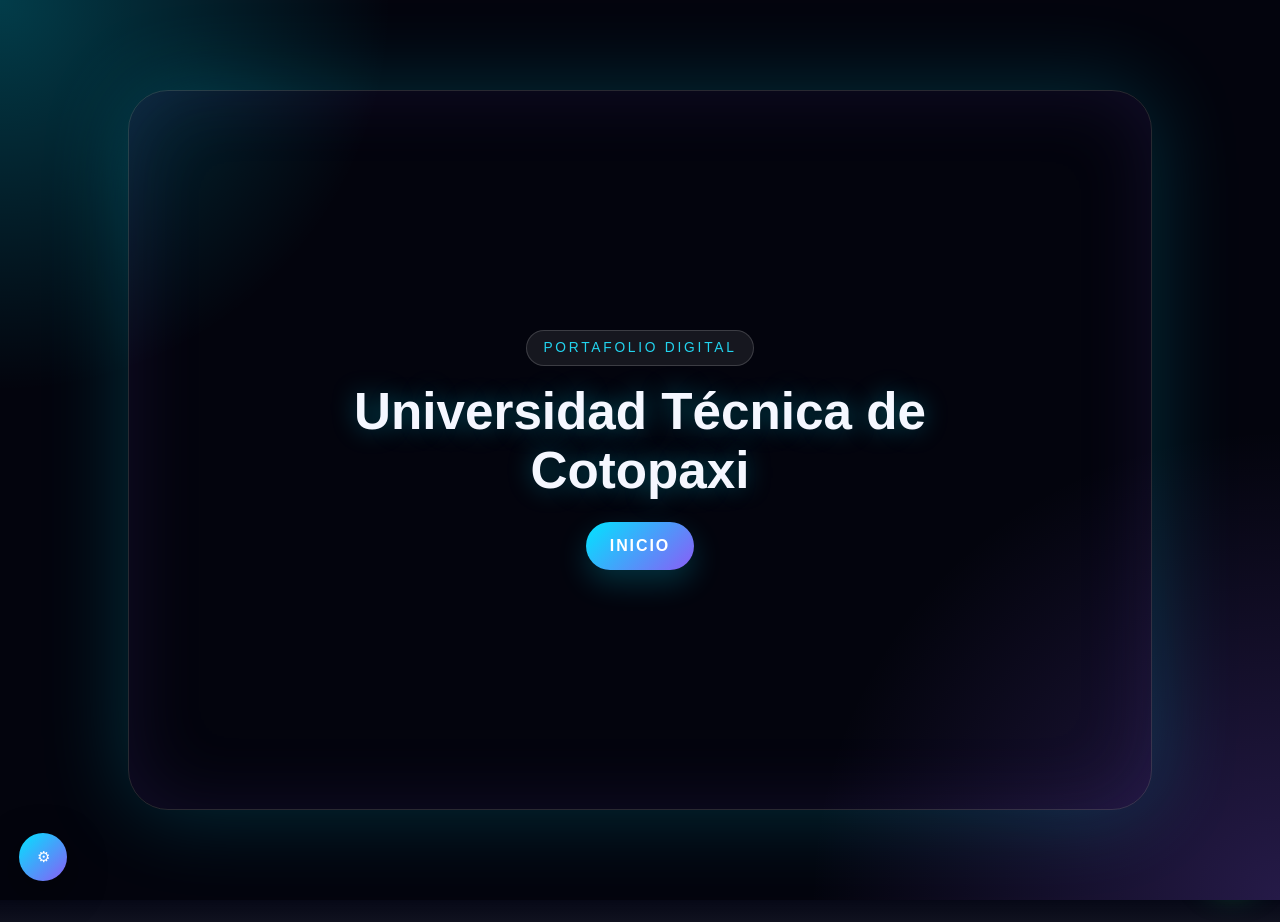
==== commit e21f0b28: "Auditoria" ====
--- a/index.html
+++ b/index.html
@@ -24,9 +24,9 @@
         <a class="brand" href="index.html#inicio">Portafolio</a>
         <nav class="nav-links">
           <a href="index.html#inicio">Inicio</a>
-          <a href="informacion.html">Información</a>
+          <a href="informacion.html#informacion">Información</a>
           <a href="aprendizaje.html">Aprendizaje</a>
-          <a href="index.html#contacto">Contacto</a>
+          <a href="informacion.html#informacion">Contacto</a>
         </nav>
         <button class="theme-toggle" id="theme-toggle" type="button">Personalizar</button>
       </header>
@@ -66,7 +66,7 @@
               Mi nombre es Anthony Elian Satuquinga Tituaña y tengo 18 años. Realicé mis estudios en la Unidad Educativa Félix Valencia y culmine el bachillerato en “Electromecánica Automotriz” en la Unidad Educativa Juan Abel Echeverría
             </p>
             <div class="actions">
-              <a class="btn" href="informacion.html">Más información</a>
+              <a class="btn" href="informacion.html#informacion">Más información</a>
               <a class="btn secondary" href="aprendizaje.html">Aprendizaje</a>
             </div>
           </div>
@@ -79,7 +79,7 @@
             </div>
             <div class="card-body">
               <h3>Resumen</h3>
-              <p style="color:var(--muted);">Estudiante de Ingeniería en Software — explora <a href="informacion.html">Información</a> para ver presentación, educación y más.</p>
+              <p style="color:var(--muted);">Estudiante de Ingeniería en Software — explora <a href="informacion.html#informacion">Información</a> para ver presentación, educación y más.</p>
             </div>
           </div>
         </section>
--- a/style.css
+++ b/style.css
@@ -1006,27 +1006,6 @@
   border: 3px solid rgba(0,0,0,0.03);
 }
 
-/* Custom cursor */
-:root { --cursor-size: 18px; }
-body { cursor: none; }
-#custom-cursor {
-  position: fixed;
-  width: var(--cursor-size);
-  height: var(--cursor-size);
-  border-radius: 50%;
-  pointer-events: none;
-  transform: translate(-50%, -50%);
-  z-index: 9999;
-  mix-blend-mode: screen;
-  transition: width 0.18s ease, height 0.18s ease, background 0.18s ease, transform 0.12s linear;
-  box-shadow: 0 0 18px rgba(0,229,255,0.28), 0 0 36px rgba(139,92,246,0.12);
-  background: radial-gradient(circle at 30% 30%, rgba(255,255,255,0.95), rgba(255,255,255,0.15)), linear-gradient(90deg, rgba(0,229,255,0.16), rgba(139,92,246,0.12));
-}
-
-#custom-cursor.hover {
-  width: 44px; height: 44px; transform: translate(-50%, -50%) scale(1.02);
-  box-shadow: 0 0 28px rgba(0,229,255,0.45), 0 0 56px rgba(139,92,246,0.22);
-}
 
 /* Utility animations */
 .fade-in { animation: fadeIn 0.6s ease both; }
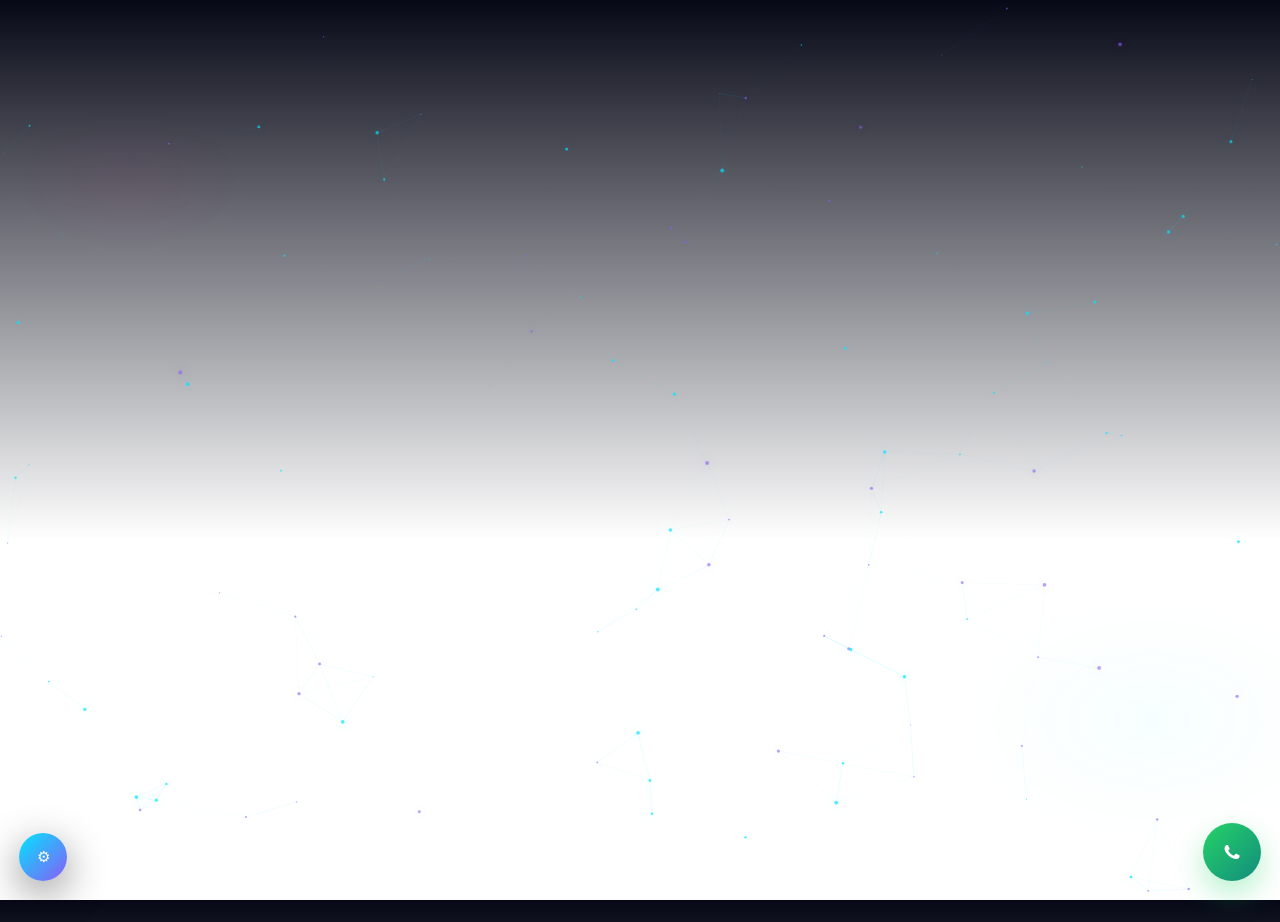
==== commit ecaa69e4: "Arreglo" ====
--- a/index.html
+++ b/index.html
@@ -9,15 +9,6 @@
   </head>
   <body>
     <canvas id="particles"></canvas>
-
-    <section class="welcome-screen" aria-label="Pantalla de bienvenida">
-      <div class="welcome-glow"></div>
-      <div class="welcome-content reveal visible">
-        <span class="welcome-badge">Portafolio digital</span>
-        <h1 id="site-title">Universidad Técnica de Cotopaxi</h1>
-        <button class="start-btn" type="button">INICIO</button>
-      </div>
-    </section>
 
     <div class="page-shell">
       <header class="main-header">
